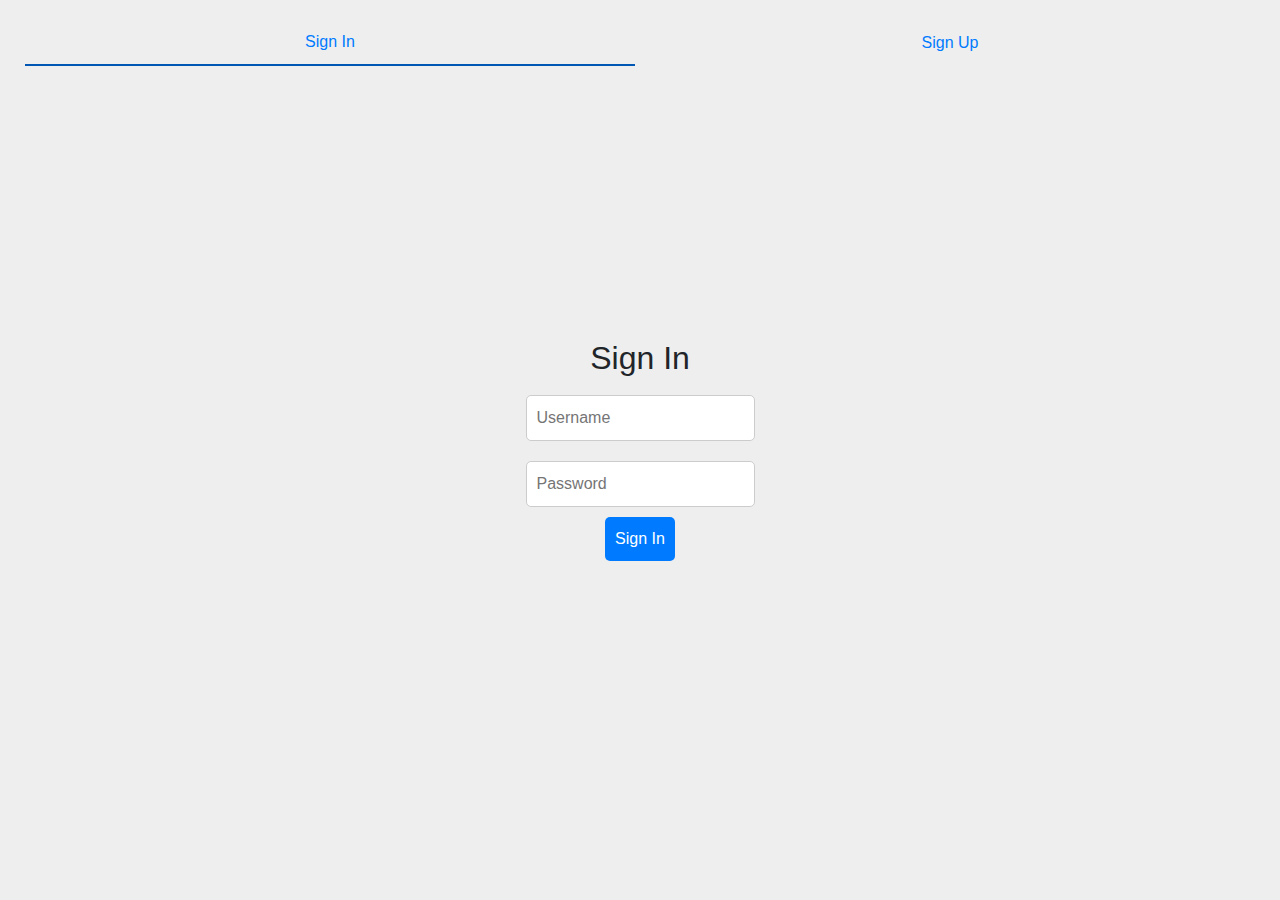
==== index.html @ 78610102 "first commit" ====
<!DOCTYPE html>
<html lang="en">
<head>
  <meta charset="UTF-8">
  <meta name="viewport" content="width=device-width, initial-scale=1.0">
  <title>Sign In & Sign Up</title>
  <link href="https://cdn.jsdelivr.net/npm/bootstrap@5.3.0-alpha3/dist/css/bootstrap.min.css" rel="stylesheet">
  <link rel="stylesheet" href="styles.css">
  <link href="https://cdn.jsdelivr.net/npm/bootstrap-icons/font/bootstrap-icons.css" rel="stylesheet">
</head>
<body>
  <div class="form-container" id="formContainer">
    <div class="form-toggle">
      <button id="signInBtn" class="active">Sign In</button>
      <button id="signUpBtn">Sign Up</button>
    </div>
    <div id="loading" class="text-center my-4" style="display: none;">
      <div class="spinner-border text-primary" role="status">
        <span class="visually-hidden">Loading...</span>
      </div>
    </div>
    <div id="formContent">
      <!-- Sign In Form -->
      <form id="signInForm" class="form">
        <h2>Sign In</h2>
        <input type="text" id="signInUserName" placeholder="Username" required>
        <input type="password" id="signInPassword" placeholder="Password" required>
        <button id="signInSubmit" type="submit">Sign In</button>
      </form>

      <!-- Sign Up Form -->
      <form id="signUpForm" class="form">
        <h2>Sign Up</h2>
        <input type="text" id="signUpFullName" placeholder="Full Name" required>
        <input type="text" id="signUpUsername" placeholder="Username" required>
        <input type="email" id="signUpEmail" placeholder="Email" required>
        <input type="password" id="signUpPassword" placeholder="Create Password" minlength="8" pattern="(?=.*[A-Za-z])(?=.*\d)(?=.*[@$!%*?&]).{8,}" required title="Password must be at least 8 characters long, and include a mix of letters, numbers, and symbols.">
        <button id="signUpSubmit" type="submit">Sign Up</button>
      </form>
    </div>
  </div>

  <!-- Response Modal -->
  <div class="modal fade" id="responseModal" tabindex="-1" aria-labelledby="responseModalLabel" aria-hidden="true">
    <div class="modal-dialog">
      <div class="modal-content">
        <div class="modal-header">
          <h5 class="modal-title" id="responseModalLabel">Response</h5>
          <button type="button" class="btn-close" data-bs-dismiss="modal" aria-label="Close"></button>
        </div>
        <div class="modal-body" id="responseMessage"></div>
        <div class="modal-footer">
          <button type="button" class="btn btn-secondary" data-bs-dismiss="modal">Close</button>
        </div>
      </div>
    </div>
  </div>

  <script src="https://cdn.jsdelivr.net/npm/bootstrap@5.3.0-alpha3/dist/js/bootstrap.bundle.min.js"></script>
  <script>
    const signInForm = document.getElementById("signInForm");
    const signUpForm = document.getElementById("signUpForm");
    const signInBtn = document.getElementById("signInBtn");
    const signUpBtn = document.getElementById("signUpBtn");
    const formContainer = document.getElementById("formContainer");
    const responseModal = new bootstrap.Modal(document.getElementById('responseModal'));
    const responseMessage = document.getElementById("responseMessage");

    let isSignIn = true;

    const toggleForms = () => {
      isSignIn = !isSignIn;
      if (isSignIn) {
        formContainer.classList.remove("sliding");
        signInBtn.classList.add("active");
        signUpBtn.classList.remove("active");
      } else {
        formContainer.classList.add("sliding");
        signUpBtn.classList.add("active");
        signInBtn.classList.remove("active");
      }
    };

    signInBtn.addEventListener("click", toggleForms);
    signUpBtn.addEventListener("click", toggleForms);

    // Handle Sign In
    document.getElementById("signInSubmit").addEventListener("click", async (event) => {
      event.preventDefault();
      const username = document.getElementById("signInUserName").value;
      const password = document.getElementById("signInPassword").value;
      const loadingIndicator = document.getElementById("loading");


      if (!username || !password) {
        responseMessage.textContent = "Username and Password are required!";
        responseModal.show();
        return;
      }
      localStorage.setItem("username", username);
      loadingIndicator.style.display = "block";

      try {
        const response = await fetch("https://chatting-app-api-4.onrender.com/login", {
          method: "POST",
          headers: {
            "Content-Type": "application/json",
          },
          body: JSON.stringify({ username, password }),
        });

        const data = await response.json();
        if (response.ok) {
          loadingIndicator.style.display = "none";
          localStorage.setItem("access_token", data.access_token);
          
          window.location.href = "users.html";
        } else {
          responseMessage.textContent = "Error: " + data.detail;
          responseModal.show();
          loadingIndicator.style.display = "none";
        }
      } catch (error) {
        responseMessage.textContent = "Network Error: " + error.message;
        responseModal.show();
        loadingIndicator.style.display = "none";
      }
    });

    // Handle Sign Up
    document.getElementById("signUpSubmit").addEventListener("click", async (event) => {
      event.preventDefault();
      const fullName = document.getElementById("signUpFullName").value;
      const username = document.getElementById("signUpUsername").value;
      const email = document.getElementById("signUpEmail").value;
      const password = document.getElementById("signUpPassword").value;

      const loadingIndicator = document.getElementById("loading");

      if (!fullName || !username || !email || !password) {
        responseMessage.textContent = "All fields are required!";
        responseModal.show();
        return;
      }
      loadingIndicator.style.display = "block";

      try {
        const response = await fetch("https://chatting-app-api-4.onrender.com/signup", {
          method: "POST",
          headers: { "Content-Type": "application/json" },
          body: JSON.stringify({ full_name: fullName, username, email, password }),
        });

        const data = await response.json();
        if (response.ok) {
          loadingIndicator.style.display = "none";
          responseMessage.textContent = "Sign Up Successful! now log in";
          responseModal.show();
          signUpForm.reset();
        } else {
          loadingIndicator.style.display = "none";
          responseMessage.textContent = "Error: " + data.detail;
          responseModal.show();
        }
      } catch (error) {
        responseMessage.textContent = "Network Error: " + error.message;
        responseModal.show();
        loadingIndicator.style.display = "none";
      }
    });
  </script>
</body>
</html>
---- styles.css ----
body {
    font-family: Arial, sans-serif;
    margin: 0;
    display: flex;
    justify-content: center;
    align-items: center;
    height: 100vh;
    background:#eeeeee;
  }

  .form-container {
    width: 100%;
    background: inherit;
    position: relative;
    overflow: hidden;
    height: 100vh;
  }

  .form-toggle {
    display: flex;
    justify-content: center;
    margin-bottom: 10px;
    position: relative;
    z-index: 1;
    margin: 20px;
  }

  .form-toggle button {
    flex: 1;
    margin: 0 5px;
    padding: 10px;
    background: none;
    color: #007bff;
    cursor: pointer;
    border: none;
    transition: 0.3s;
    outline: none;
  }

  .form-toggle button.active {
    border-bottom: solid 2px #0056b3;
    border-top: none;
    border-left: none;
    border-right: none;
  }

  .form {
    position: absolute;
    top: 0;
    left: 0;
    width: 100%;
    height: 100%;
    display: flex;
    flex-direction: column;
    align-items: center;
    justify-content: center;
    transition: transform 0.5s ease-in-out;
  }

  .form.hidden {
    display: none;
  }

  #signInForm {
    background-color: none;
    transform: translateX(0);
  }

  #signUpForm {
    background-color:none;
    transform: translateX(100%);
  }

    input {
    margin: 10px 0;
    padding: 10px;
    border: 1px solid #ccc;
    border-radius: 5px;
  }

  .form-container.sliding #signInForm {
    transform: translateX(-100%);
  }

  .form-container.sliding #signUpForm {
    transform: translateX(0);
  }

  @media (max-width: 768px) {
    #signInForm {
      transform: translateY(0);
    }

    #signUpForm {
      transform: translateY(100%);
    }

    .form-container.sliding #signInForm {
      transform: translateY(-100%);
    }

    .form-container.sliding #signUpForm {
      transform: translateY(0);
    }
  }

  input {
    margin: 10px 0;
    padding: 10px;
    border: 1px solid #ccc;
    border-radius: 5px;
  }

  form button {
    padding: 10px;
    background: #007bff;
    color: white;
    border: none;
    border-radius: 5px;
    cursor: pointer;
    transition: background 0.3s;
  }

  button:hover {
    background: #0056b323;
  }
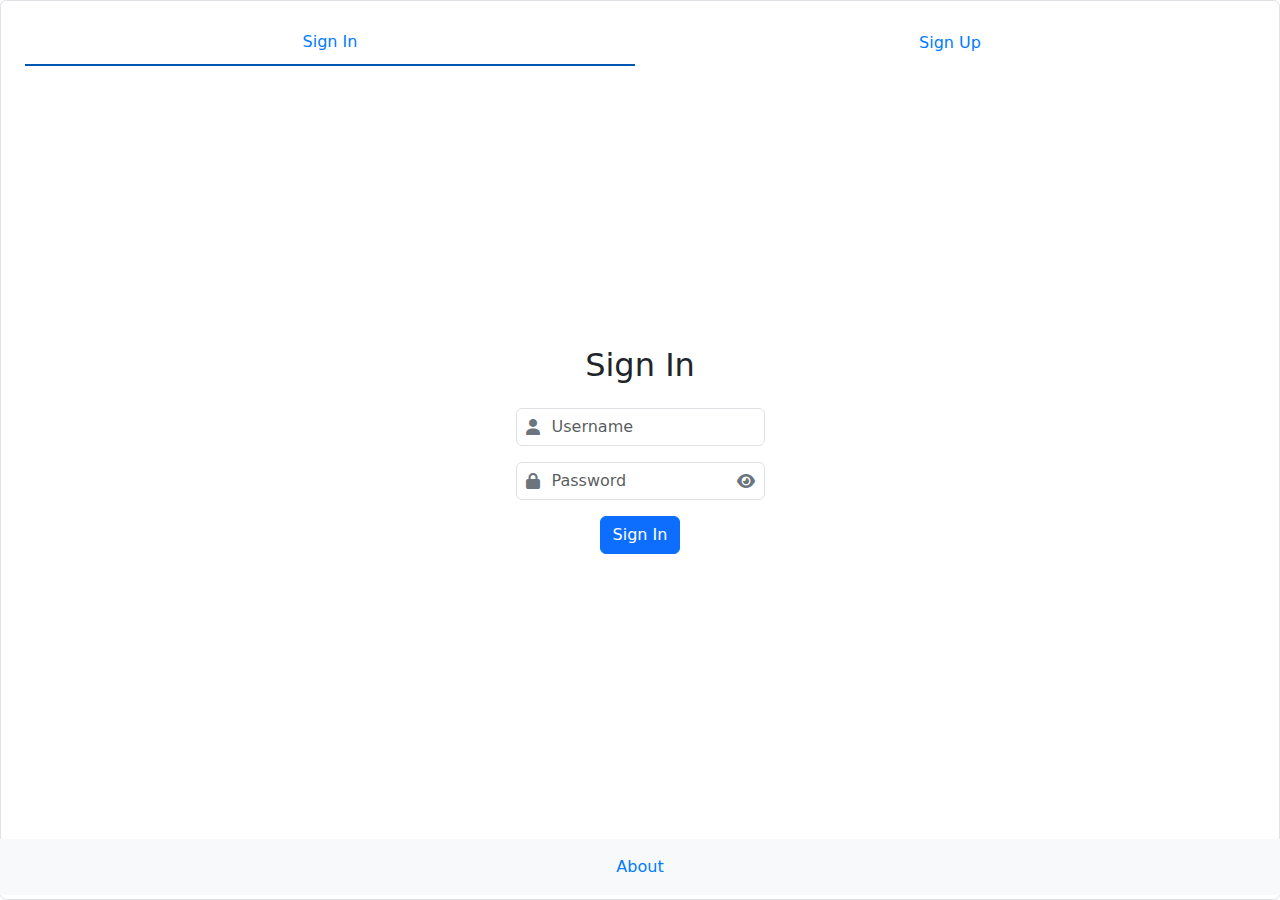
==== commit 4685d0c5: "first commit" ====
--- a/index.html
+++ b/index.html
@@ -7,6 +7,58 @@
   <link href="https://cdn.jsdelivr.net/npm/bootstrap@5.3.0-alpha3/dist/css/bootstrap.min.css" rel="stylesheet">
   <link rel="stylesheet" href="styles.css">
   <link href="https://cdn.jsdelivr.net/npm/bootstrap-icons/font/bootstrap-icons.css" rel="stylesheet">
+  <link rel="stylesheet" href="https://cdnjs.cloudflare.com/ajax/libs/font-awesome/6.0.0-beta3/css/all.min.css">
+  <link href="https://cdn.jsdelivr.net/npm/bootstrap@5.3.0-alpha1/dist/css/bootstrap.min.css" rel="stylesheet">
+  <style>
+    .form-input {
+      position: relative;
+    }
+
+    .form-input :where(.fa-envelope, .fa-lock, .fa-user) {
+      position: absolute;
+      top: 50%;
+      left: 10px;
+      transform: translateY(-50%);
+      color: #6c757d;
+    }
+
+    .form-input input {
+      padding-left: 35px;
+    }
+
+    .password-toggle {
+      position: absolute;
+      top: 50%;
+      right: 10px;
+      transform: translateY(-50%);
+      cursor: pointer;
+      color: #6c757d;
+    }
+
+    .d-grid {
+      display: flex;
+      gap: 1rem;
+    }
+    footer {
+      width: 100%;
+      background-color: #f8f9fa;
+      padding: 1rem 0;
+      text-align: center;
+      margin-top: 2rem;
+      position: absolute;
+      bottom: 5px;
+    }
+
+    footer a {
+      color: #007bff;
+      text-decoration: none;
+      margin: 0 1rem;
+    }
+
+    footer a:hover {
+      text-decoration: underline;
+    }
+  </style>
 </head>
 <body>
   <div class="form-container" id="formContainer">
@@ -19,26 +71,52 @@
         <span class="visually-hidden">Loading...</span>
       </div>
     </div>
-    <div id="formContent">
+    <div id="formContent" class="container mt-5">
       <!-- Sign In Form -->
-      <form id="signInForm" class="form">
-        <h2>Sign In</h2>
-        <input type="text" id="signInUserName" placeholder="Username" required>
-        <input type="password" id="signInPassword" placeholder="Password" required>
-        <button id="signInSubmit" type="submit">Sign In</button>
+      <form id="signInForm" class="form p-4 border rounded">
+        <h2 class="text-center mb-4">Sign In</h2>
+        <div class="form-input mb-3">
+          <i class="fas fa-user"></i>
+          <input type="text" id="signInUserName" class="form-control" placeholder="Username" required>
+        </div>
+        <div class="form-input mb-3">
+          <i class="fas fa-lock"></i>
+          <input type="password" id="signInPassword" class="form-control" placeholder="Password" required>
+          <i class="fas fa-eye password-toggle" onclick="togglePassword('signInPassword', this)"></i>
+        </div>
+        <button id="signInSubmit" type="submit" class="btn btn-primary">Sign In</button>
       </form>
-
+  
       <!-- Sign Up Form -->
-      <form id="signUpForm" class="form">
-        <h2>Sign Up</h2>
-        <input type="text" id="signUpFullName" placeholder="Full Name" required>
-        <input type="text" id="signUpUsername" placeholder="Username" required>
-        <input type="email" id="signUpEmail" placeholder="Email" required>
-        <input type="password" id="signUpPassword" placeholder="Create Password" minlength="8" pattern="(?=.*[A-Za-z])(?=.*\d)(?=.*[@$!%*?&]).{8,}" required title="Password must be at least 8 characters long, and include a mix of letters, numbers, and symbols.">
-        <button id="signUpSubmit" type="submit">Sign Up</button>
+      <form id="signUpForm" class="form p-4 rounded mt-4">
+        <h2 class="text-center mb-4">Sign Up</h2>
+        <div class="form-input mb-3">
+          <i class="fas fa-user"></i>
+          <input type="text" id="signUpFullName" class="form-control" placeholder="Full Name" required>
+        </div>
+        <div class="form-input mb-3">
+          <i class="fas fa-user"></i>
+          <input type="text" id="signUpUsername" class="form-control" placeholder="Username" required>
+        </div>
+        <div class="form-input mb-3">
+          <i class="fas fa-envelope"></i>
+          <input type="email" id="signUpEmail" class="form-control" placeholder="Email" required>
+        </div>
+        <div class="d-grid mb-3">
+          <div class="form-input w-100">
+            <i class="fas fa-lock"></i>
+            <input type="password" id="signUpPassword" class="form-control" placeholder="Create Password" minlength="8" pattern="(?=.*[A-Za-z])(?=.*\d)(?=.*[@$!%*?&]).{8,}" required title="Password must be at least 8 characters long, and include a mix of letters, numbers, and symbols.">
+            <i class="fas fa-eye password-toggle" onclick="togglePassword('signUpPassword', this)"></i>
+          </div>
+          <div class="form-input w-100">
+            <i class="fas fa-lock"></i>
+            <input type="password" id="signUpConfirmPassword" class="form-control" placeholder="Confirm Password" minlength="8" pattern="(?=.*[A-Za-z])(?=.*\d)(?=.*[@$!%*?&]).{8,}" required title="Password must be at least 8 characters long, and include a mix of letters, numbers, and symbols.">
+            <i class="fas fa-eye password-toggle" onclick="togglePassword('signUpConfirmPassword', this)"></i>
+          </div>
+        </div>
+        <button id="signUpSubmit" type="submit" class="btn btn-primary mx-4">Sign Up</button>
       </form>
     </div>
-  </div>
 
   <!-- Response Modal -->
   <div class="modal fade" id="responseModal" tabindex="-1" aria-labelledby="responseModalLabel" aria-hidden="true">
@@ -55,7 +133,8 @@
       </div>
     </div>
   </div>
-
+  
+  
   <script src="https://cdn.jsdelivr.net/npm/bootstrap@5.3.0-alpha3/dist/js/bootstrap.bundle.min.js"></script>
   <script>
     const signInForm = document.getElementById("signInForm");
@@ -65,6 +144,19 @@
     const formContainer = document.getElementById("formContainer");
     const responseModal = new bootstrap.Modal(document.getElementById('responseModal'));
     const responseMessage = document.getElementById("responseMessage");
+
+    function togglePassword(inputId, toggleIcon) {
+      const input = document.getElementById(inputId);
+      if (input.type === 'password') {
+        input.type = 'text';
+        toggleIcon.classList.remove('fa-eye');
+        toggleIcon.classList.add('fa-eye-slash');
+      } else {
+        input.type = 'password';
+        toggleIcon.classList.remove('fa-eye-slash');
+        toggleIcon.classList.add('fa-eye');
+      }
+    }
 
     let isSignIn = true;
 
@@ -101,7 +193,7 @@
       loadingIndicator.style.display = "block";
 
       try {
-        const response = await fetch("https://chatting-app-api-4.onrender.com/login", {
+        const response = await fetch("https://chatting-app-api-6.onrender.com/login", {
           method: "POST",
           headers: {
             "Content-Type": "application/json",
@@ -113,6 +205,9 @@
         if (response.ok) {
           loadingIndicator.style.display = "none";
           localStorage.setItem("access_token", data.access_token);
+        
+        localStorage.setItem("user_id", data.user_id);
+      
           
           window.location.href = "users.html";
         } else {
@@ -145,7 +240,7 @@
       loadingIndicator.style.display = "block";
 
       try {
-        const response = await fetch("https://chatting-app-api-4.onrender.com/signup", {
+        const response = await fetch("https://chatting-app-api-6.onrender.com/signup", {
           method: "POST",
           headers: { "Content-Type": "application/json" },
           body: JSON.stringify({ full_name: fullName, username, email, password }),
@@ -169,5 +264,9 @@
       }
     });
   </script>
+  <footer>
+    <a href="about.html">About</a>
+    <!-- <a href="team.html">Team</a> -->
+  </footer>
 </body>
 </html>
